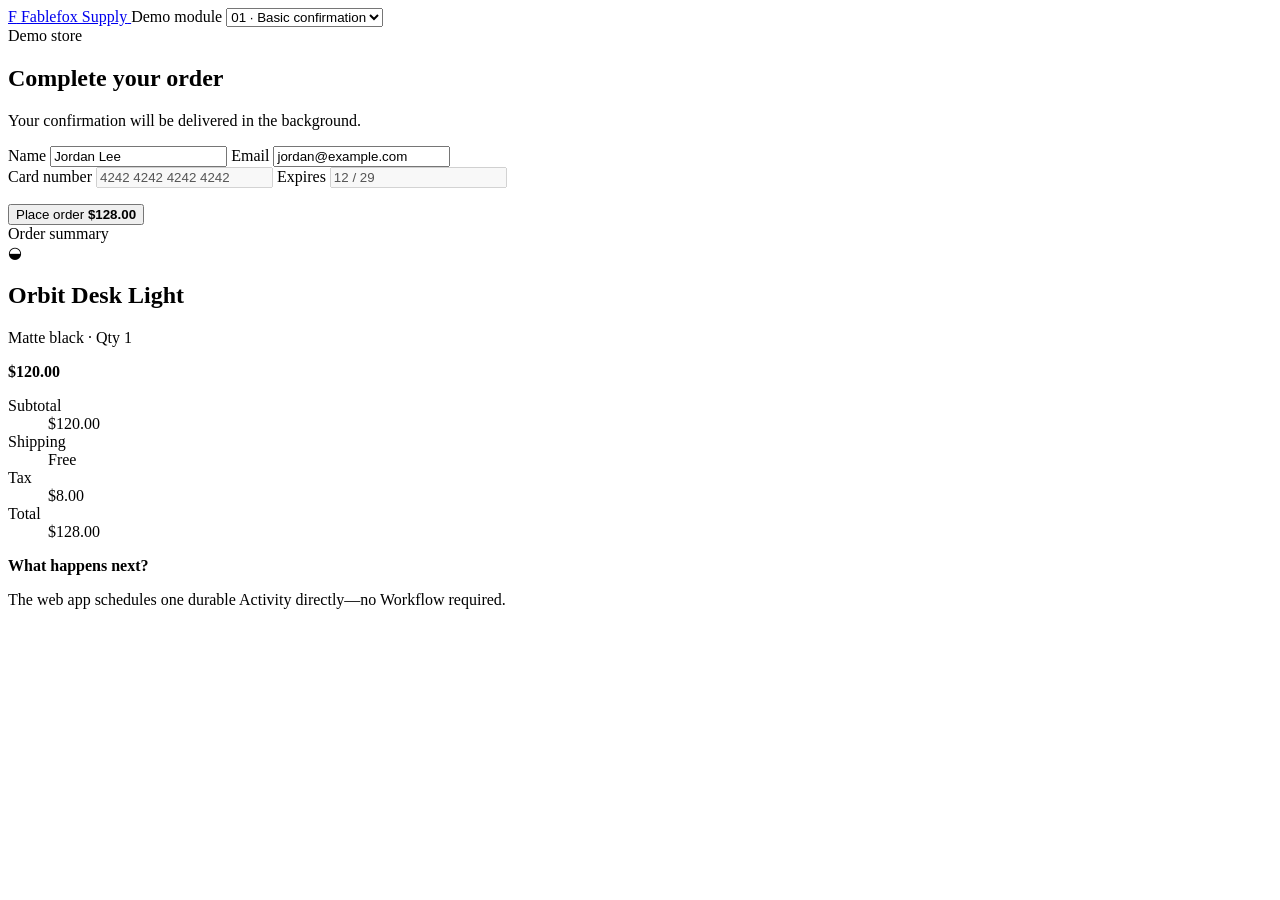
==== modules/01-checkout-confirmation/static/index.html @ 90c3080b "Build standalone activities demo Co-authored-by: Cursor <cursoragent@cursor.com>" ====
<!doctype html>
<html lang="en">
  <head>
    <meta charset="UTF-8" />
    <meta name="viewport" content="width=device-width, initial-scale=1.0" />
    <title>Fablefox Supply — Checkout</title>
    <link rel="stylesheet" href="/static/styles.css" />
    <script src="/static/checkout.js" defer></script>
  </head>
  <body>
    <header class="site-header">
      <a class="brand" href="/">
        <span class="brand-mark">F</span>
        <span>Fablefox Supply</span>
      </a>
      <label class="banner-module-select">
        <span>Demo module</span>
        <select id="module-select">
          <option value="confirmation">01 · Basic confirmation</option>
          <option value="webhook-retries">02 · Webhook retries</option>
        </select>
      </label>
    </header>

    <main class="checkout-layout">
      <section class="panel checkout-panel">
        <div class="eyebrow">Demo store</div>
        <h1>Complete your order</h1>
        <p class="lede">Your confirmation will be delivered in the background.</p>

        <form id="checkout-form">
          <label>
            Name
            <input name="customer_name" value="Jordan Lee" autocomplete="name" required />
          </label>
          <label>
            Email
            <input
              name="email"
              type="email"
              value="jordan@example.com"
              autocomplete="email"
              required
            />
          </label>
          <div class="card-fields">
            <label>
              Card number
              <input value="4242 4242 4242 4242" disabled />
            </label>
            <label>
              Expires
              <input value="12 / 29" disabled />
            </label>
          </div>
          <p id="form-error" class="error" role="alert"></p>
          <button id="submit-button" type="submit">
            <span>Place order</span>
            <strong>$128.00</strong>
          </button>
        </form>
      </section>

      <aside class="panel order-panel">
        <div class="eyebrow">Order summary</div>
        <div class="product">
          <div class="product-image" aria-hidden="true">◒</div>
          <div>
            <h2>Orbit Desk Light</h2>
            <p>Matte black · Qty 1</p>
          </div>
          <strong>$120.00</strong>
        </div>
        <dl class="totals">
          <div><dt>Subtotal</dt><dd>$120.00</dd></div>
          <div><dt>Shipping</dt><dd>Free</dd></div>
          <div><dt>Tax</dt><dd>$8.00</dd></div>
          <div class="total"><dt>Total</dt><dd>$128.00</dd></div>
        </dl>

        <div class="demo-note">
          <span class="pulse"></span>
          <div>
            <strong>What happens next?</strong>
            <p id="module-description">
              The web app schedules one durable Activity directly—no Workflow
              required.
            </p>
          </div>
        </div>
      </aside>
    </main>
  </body>
</html>
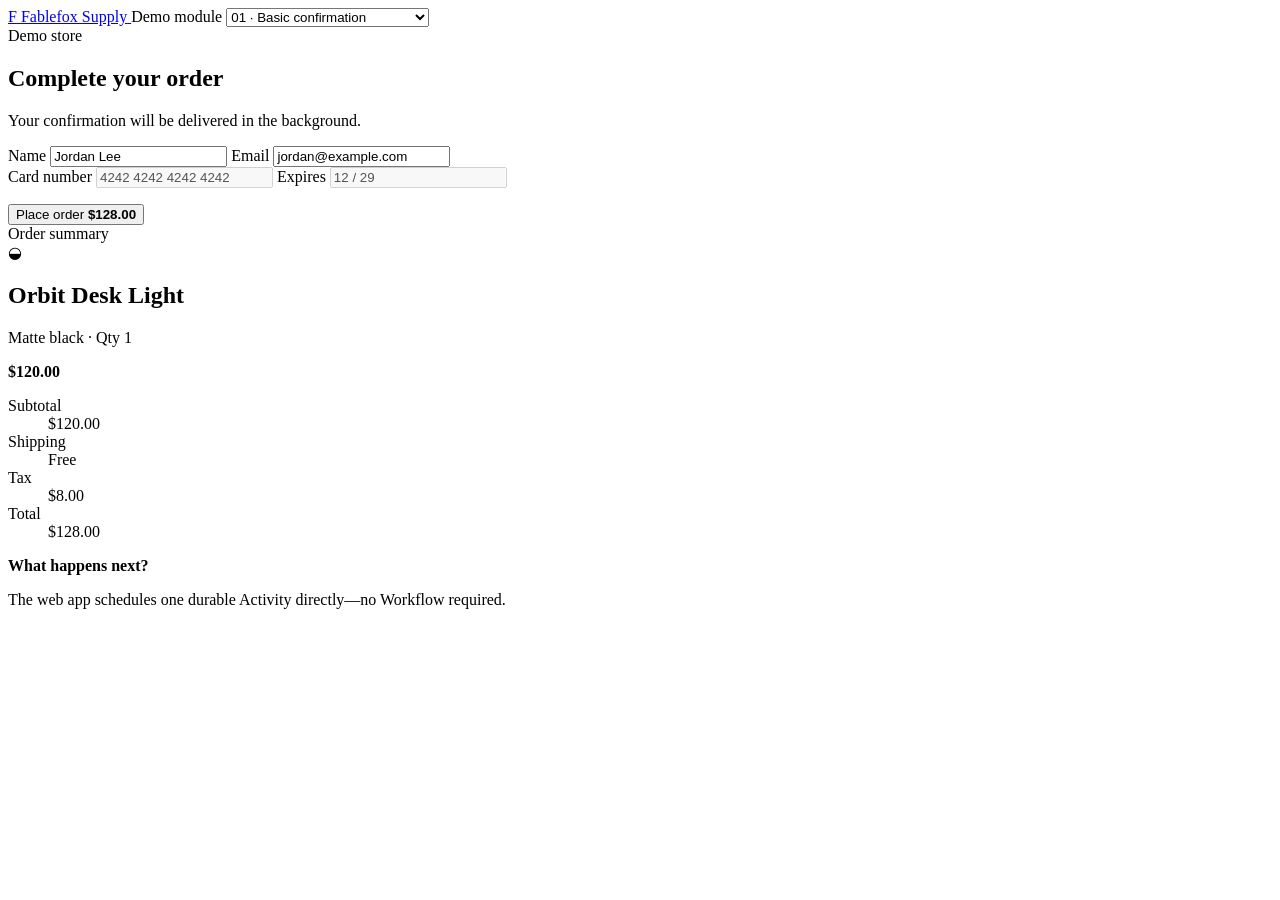
==== commit 3b6614b8: "Add standalone activity operator demos Co-authored-by: Cursor <cursoragent@cursor.com>" ====
--- a/modules/01-checkout-confirmation/static/index.html
+++ b/modules/01-checkout-confirmation/static/index.html
@@ -18,6 +18,10 @@
         <select id="module-select">
           <option value="confirmation">01 · Basic confirmation</option>
           <option value="webhook-retries">02 · Webhook retries</option>
+          <option value="pause-unpause">03 · Operator pause / unpause</option>
+          <option value="reset">04 · Operator reset</option>
+          <option value="start-delay">05 · Start delay & cancellation</option>
+          <option value="update-options">06 · Update Activity options</option>
         </select>
       </label>
     </header>
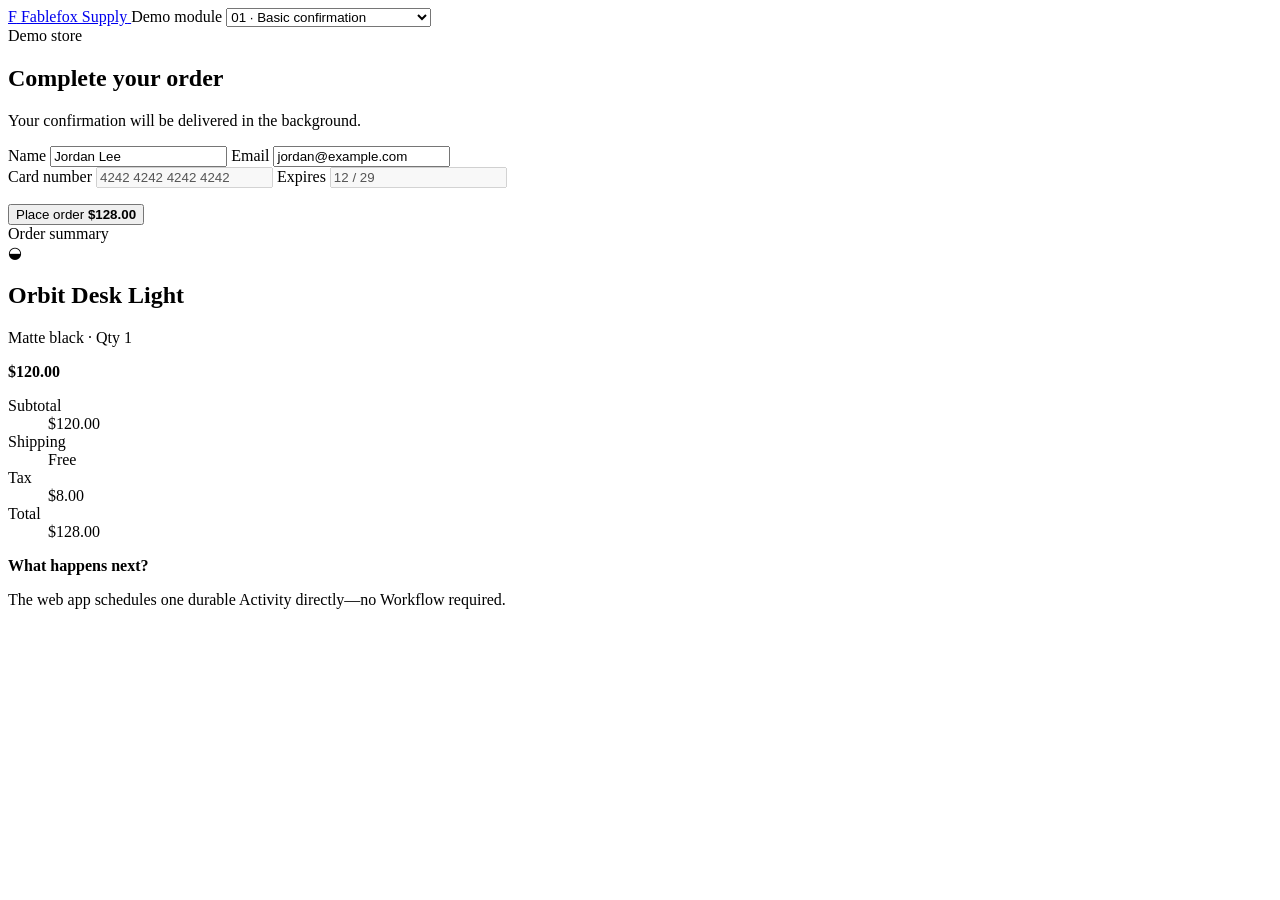
==== commit e8382dc0: "Add advanced standalone activity demos Co-authored-by: Cursor <cursoragent@cursor.com>" ====
--- a/modules/01-checkout-confirmation/static/index.html
+++ b/modules/01-checkout-confirmation/static/index.html
@@ -22,6 +22,8 @@
           <option value="reset">04 · Operator reset</option>
           <option value="start-delay">05 · Start delay & cancellation</option>
           <option value="update-options">06 · Update Activity options</option>
+          <option value="batch-commands">07 · Batch operator commands</option>
+          <option value="search-attributes">08 · Search Attributes</option>
         </select>
       </label>
     </header>
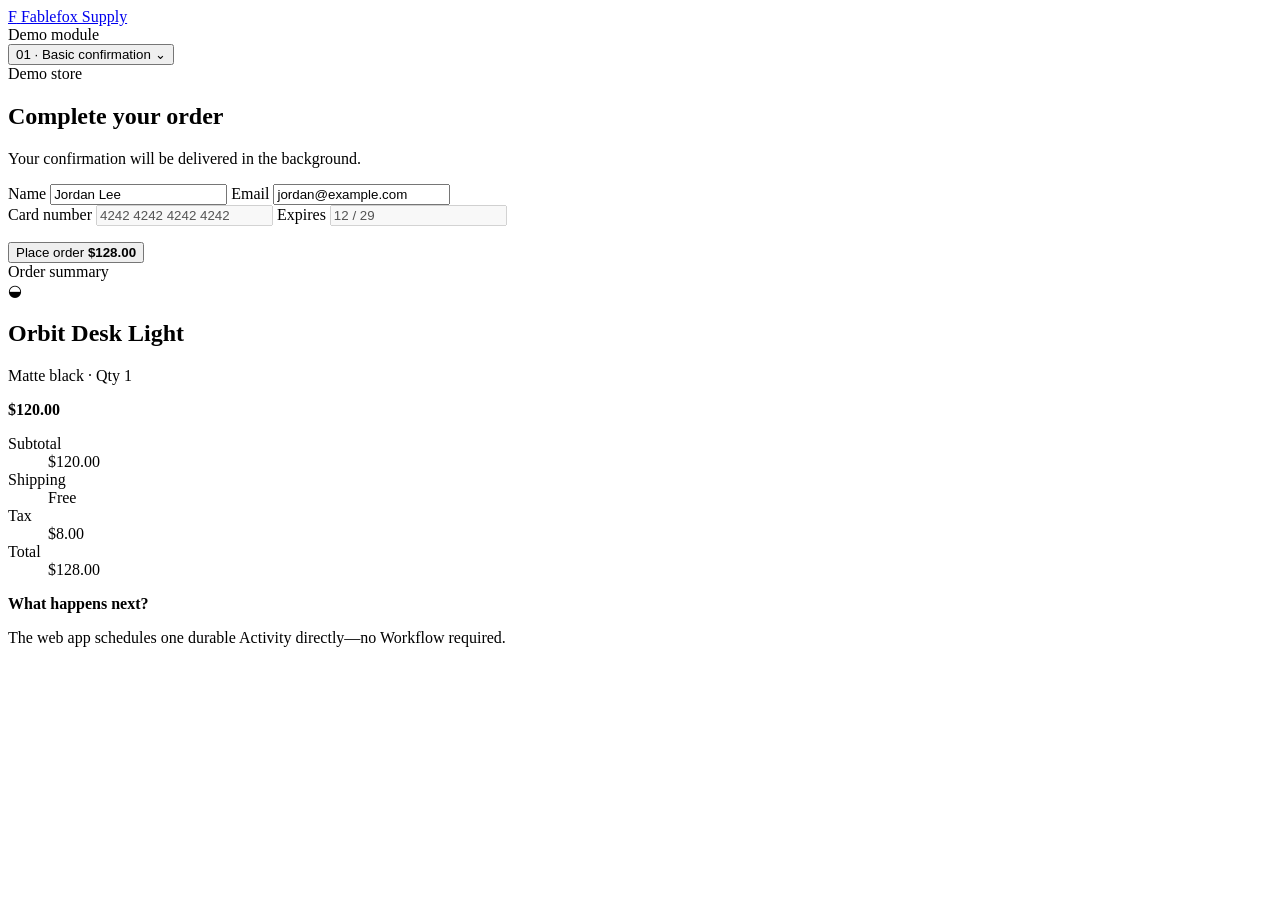
==== commit a3ef783b: "Add rehydration fairness and workflow reuse demos Co-authored-by: Cursor <cursoragent@cursor.com>" ====
--- a/modules/01-checkout-confirmation/static/index.html
+++ b/modules/01-checkout-confirmation/static/index.html
@@ -13,9 +13,9 @@
         <span class="brand-mark">F</span>
         <span>Fablefox Supply</span>
       </a>
-      <label class="banner-module-select">
+      <div class="banner-module-select">
         <span>Demo module</span>
-        <select id="module-select">
+        <select id="module-select" hidden>
           <option value="confirmation">01 · Basic confirmation</option>
           <option value="webhook-retries">02 · Webhook retries</option>
           <option value="pause-unpause">03 · Operator pause / unpause</option>
@@ -24,8 +24,24 @@
           <option value="update-options">06 · Update Activity options</option>
           <option value="batch-commands">07 · Batch operator commands</option>
           <option value="search-attributes">08 · Search Attributes</option>
+          <option value="long-running">09 · Long-running jobs</option>
+          <option value="fairness">10 · Task Queue fairness</option>
+          <option value="workflow-reuse">11 · Reuse Activity in Workflow</option>
         </select>
-      </label>
+        <div class="module-dropdown">
+          <button
+            id="module-menu-button"
+            class="module-menu-button"
+            type="button"
+            aria-haspopup="listbox"
+            aria-expanded="false"
+          >
+            <span id="module-menu-label">01 · Basic confirmation</span>
+            <span aria-hidden="true">⌄</span>
+          </button>
+          <div id="module-menu" class="module-menu hidden" role="listbox"></div>
+        </div>
+      </div>
     </header>
 
     <main class="checkout-layout">
